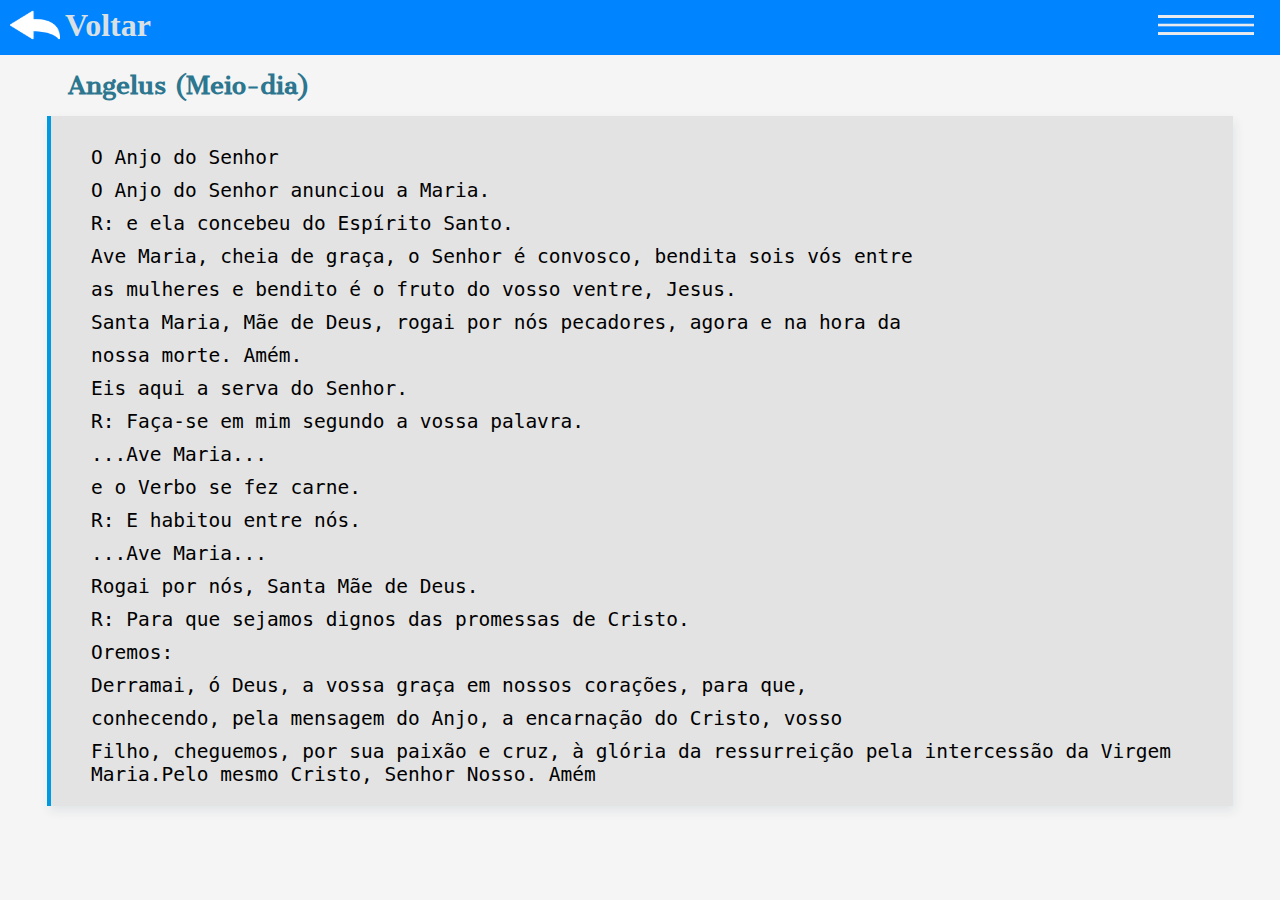
==== angelus.html @ 446e0600 "Criação das paginas" ====
<!DOCTYPE html>
<html lang="pt-br">
<head>
    <meta charset="UTF-8">
    <meta name="viewport" content="width=device-width, initial-scale=1.0">
    <title>Orações e muita fé</title>
    <link rel="stylesheet" href="styles/style.css">
    <link rel="stylesheet" href="/styles/styleOracoes.css">
    <link rel="shortcut icon" href="images/favicon.png" type="image/x-icon">
</head>
<body>
    <header>
        <a href="index.html" id="link"><img src="images/voltaricon.png" alt="voltar-icon"></a>
        <h1 id="voltar">Voltar</h1>
        <img src="images/menuicon.png" alt="menu-icon" id="menu-icon">
     </header>

     <main>

        <div>
            <h1 class="nomeOracao">Angelus (Meio-dia)</h1>
            <div  class="containerOracoes">
                <p class="linhas">O Anjo do Senhor</p>
                <p class="linhas">O Anjo do Senhor anunciou a Maria.</p>
                <p class="linhas">R: e ela concebeu do Espírito Santo.</p>
                <p class="linhas">Ave Maria, cheia de graça, o Senhor é convosco, bendita sois vós entre</p> 
                <p class="linhas">as mulheres e bendito é o fruto do vosso ventre, Jesus.</p> 
                <p class="linhas">Santa Maria, Mãe de Deus, rogai por nós pecadores, agora e na hora da</p>
                <p class="linhas">nossa morte. Amém.</p>
                <p class="linhas">Eis aqui a serva do Senhor.</p>
                <p class="linhas">R: Faça-se em mim segundo a vossa palavra.</p>
                <p class="linhas">...Ave Maria...</p>
                <p class="linhas">e o Verbo se fez carne.</p>
                <p class="linhas">R: E habitou entre nós.</p>
                <p class="linhas">...Ave Maria...</p>
                <p class="linhas">Rogai por nós, Santa Mãe de Deus.</p>
                <p class="linhas">R: Para que sejamos dignos das promessas de Cristo.</p>
                <p class="linhas">Oremos:</p>
                <p class="linhas">Derramai, ó Deus, a vossa graça em nossos corações, para que, </p>
                <p class="linhas">conhecendo, pela mensagem do Anjo, a encarnação do Cristo, vosso </p>
                <p class="linhas">Filho, cheguemos, por sua paixão e cruz, à glória da ressurreição pela intercessão da Virgem Maria.Pelo mesmo Cristo, Senhor Nosso. Amém</p>
            </div>
        </div>

     </main>

</body>
</html>
---- styles/style.css ----
@import url('https://fonts.googleapis.com/css2?family=Cantata+One&family=Galada&display=swap');
@import url('https://fonts.googleapis.com/css2?family=Galada&display=swap');

*{
    margin: 0px;
    padding: 0px;
}

body{
    background-color: rgba(0, 0, 0, 0.041);
}

header img{
    width: 10%;
    height: 40px;
    margin: 10px;
}

header{
    margin-top: -5px;
    width: 100%;
    height: 60px;
    background-color: rgb(0, 132, 255);
    display: flex;
    align-content: center;
}

header h1{
    margin-top: auto;
    margin-bottom: auto;
    margin-left: -5px;
    color: rgb(217, 224, 228);
}

header #menu-icon{
  margin-left: auto;
  
}

main{
    width: 95%;
    margin: auto;
}

.container{
    width:90%;
    margin: auto;
    margin-top: 7%;
    box-shadow: 3px 3px 11px 0px rgba(0, 36, 114, 0.178);

}

main h1{
    margin-top: 15px;
    margin-left: 3%;
    font-family: bonello;
    color: rgb(45, 118, 143);
}

.container img{
    width: 100%;
    height: 300px;
    margin-bottom: -10px;
    border-radius: 0px 0px 10px 10px;
}

.container-header{
    margin-top: -5px;
    height: 50px;
    background-color: rgb(0, 132, 255);
    border-radius: 7px 7px 0px 0px;
    align-content: center;
    text-align: center;
}

a{
    text-decoration: none;
    color: white;
    font-size: 1.5em;
}

#link img{
    width: 50px;
}

footer > div{
    margin-top: 20px;
    padding: 10%;
    text-align: center;
    background-color: rgb(0, 132, 255);
    font-family: monospace;
    font-size: 1.2em;
    color: white;
}
---- styles/styleOracoes.css ----
@import url('https://fonts.googleapis.com/css2?family=Cantata+One&family=Galada&display=swap');
@import url('https://fonts.googleapis.com/css2?family=Galada&display=swap');


.linhas{
    margin-left: 20px;
    margin-top: 10px;
    font-size: 1.5em;
    font-family: monospace;
}

.containerOracoes{
    background-color: rgba(128, 128, 128, 0.151);
    border-left: 4px solid rgb(0, 153, 224);
    margin: 15px;
    padding: 20px;
    box-shadow: 2px 5px 10px rgba(2, 48, 75, 0.082);
}

.nomeOracao{
    font-family: "Cantata One", serif;
    font-size: 1.5em;
}
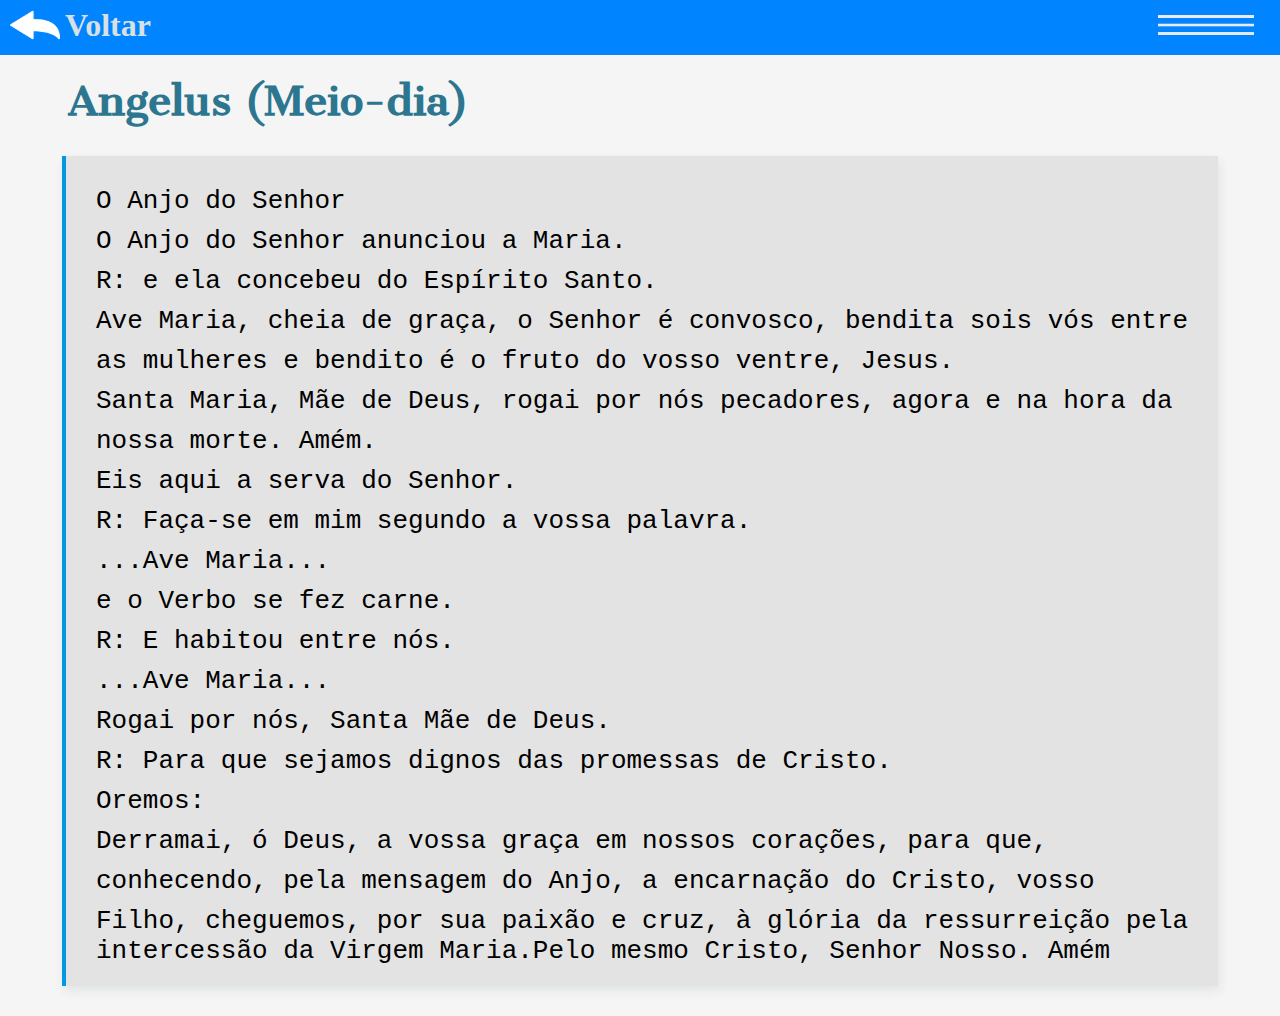
==== commit 3304a332: "junção das folhas de estilo" ====
--- a/angelus.html
+++ b/angelus.html
@@ -5,7 +5,6 @@
     <meta name="viewport" content="width=device-width, initial-scale=1.0">
     <title>Orações e muita fé</title>
     <link rel="stylesheet" href="styles/style.css">
-    <link rel="stylesheet" href="/styles/styleOracoes.css">
     <link rel="shortcut icon" href="images/favicon.png" type="image/x-icon">
 </head>
 <body>
--- a/styles/style.css
+++ b/styles/style.css
@@ -66,11 +66,12 @@
 
 .container-header{
     margin-top: -5px;
-    height: 50px;
     background-color: rgb(0, 132, 255);
     border-radius: 7px 7px 0px 0px;
     align-content: center;
     text-align: center;
+    font-size: 2em;
+    font-weight: bolder;
 }
 
 a{
@@ -91,4 +92,26 @@
     font-family: monospace;
     font-size: 1.2em;
     color: white;
-}+}
+
+.linhas{
+    margin-left: 10px;
+    margin-top: 10px;
+    font-size: 2em;
+    font-family: monospace;
+}
+
+.containerOracoes{
+    background-color: rgba(128, 128, 128, 0.151);
+    border-left: 4px solid rgb(0, 153, 224);
+    margin: 30px;
+    padding: 20px;
+    box-shadow: 2px 5px 10px rgba(2, 48, 75, 0.082);
+}
+
+.nomeOracao{
+    font-family: "Cantata One", serif;
+    font-weight: bolder;
+    font-size: 2.5em;
+    margin-top: 20px;
+}
